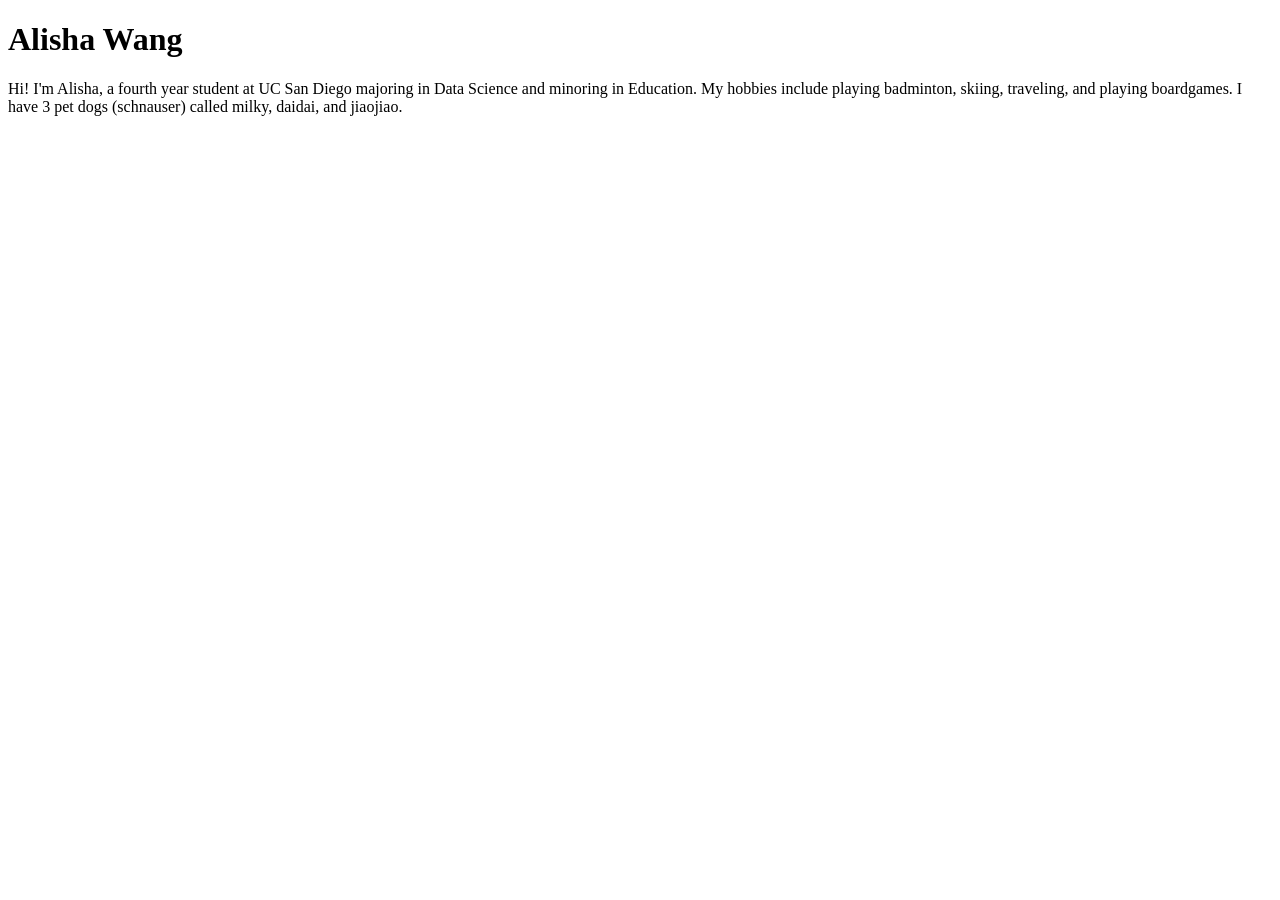
==== index.html @ d689fa77 "Create index.html" ====
<!DOCTYPE html>
<html lang="en">
<head>
    <meta charset="UTF-8">
    <meta name="viewport" content="width=device-width, initial-scale=1.0">
    <title>Alisha Wang: Personal site and portfolio</title>
</head>
<body>
    <h1>Alisha Wang</h1>
    <p>
        Hi! I'm Alisha, a fourth year student at UC San Diego majoring in Data Science and minoring in Education. My hobbies include playing badminton, skiing, traveling, and playing boardgames. I have 3 pet dogs (schnauser) called milky, daidai, and jiaojiao. 
    </p>
</body>
</html>
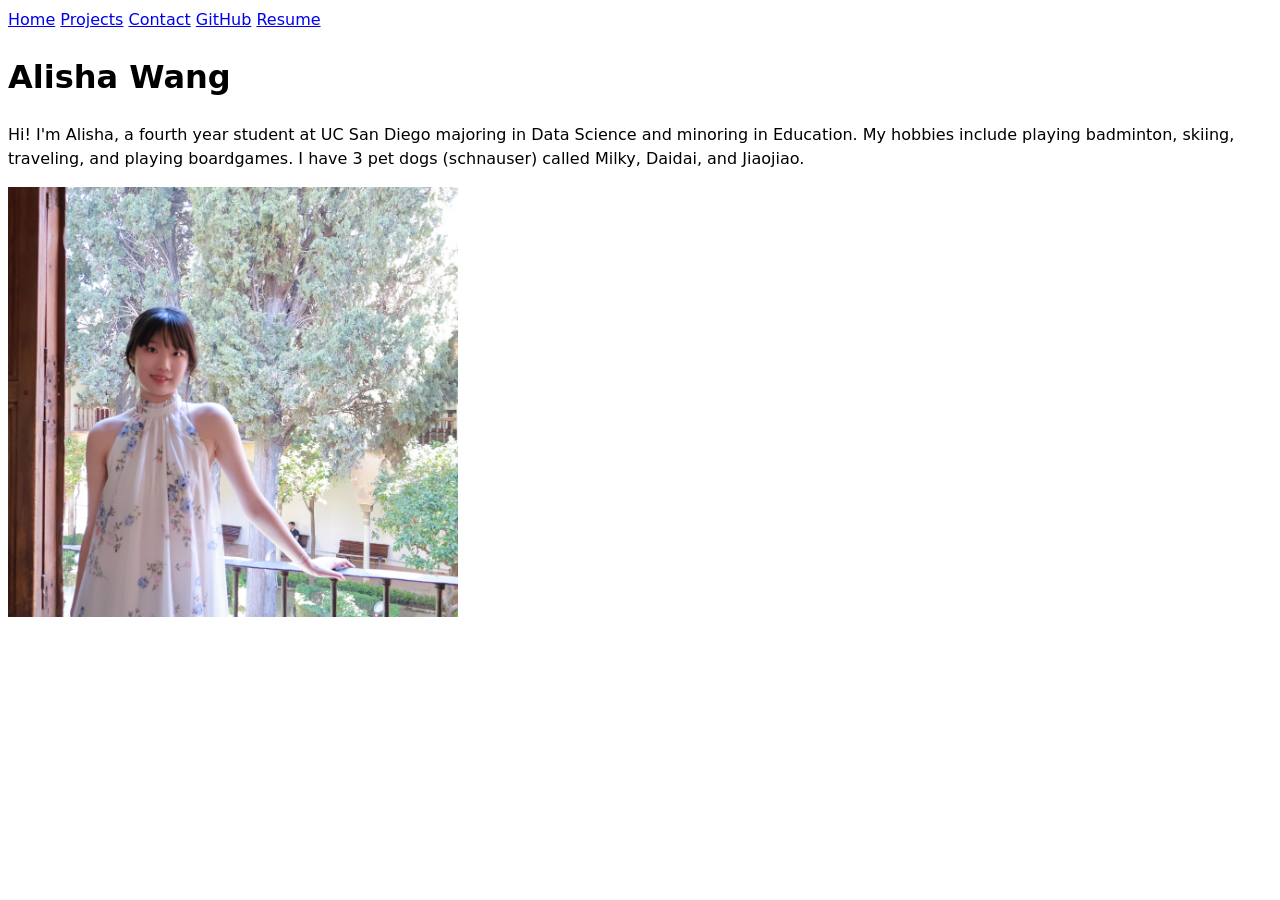
==== commit 9260a0b7: "add contact, projects and resume page" ====
--- a/index.html
+++ b/index.html
@@ -4,11 +4,20 @@
     <meta charset="UTF-8">
     <meta name="viewport" content="width=device-width, initial-scale=1.0">
     <title>Alisha Wang: Personal site and portfolio</title>
+    <link rel="stylesheet" href="style.css">
 </head>
 <body>
+    <nav>
+        <a href="index.html">Home</a>
+        <a href="projects/index.html">Projects</a>
+        <a href="contact/index.html">Contact</a>
+        <a href="https://github.com/alw054" target="_blank">GitHub</a>
+        <a href="resume/index.html">Resume</a>
+    </nav>
     <h1>Alisha Wang</h1>
     <p>
-        Hi! I'm Alisha, a fourth year student at UC San Diego majoring in Data Science and minoring in Education. My hobbies include playing badminton, skiing, traveling, and playing boardgames. I have 3 pet dogs (schnauser) called milky, daidai, and jiaojiao. 
+        Hi! I'm Alisha, a fourth year student at UC San Diego majoring in Data Science and minoring in Education. My hobbies include playing badminton, skiing, traveling, and playing boardgames. I have 3 pet dogs (schnauser) called Milky, Daidai, and Jiaojiao. 
     </p>
+    <img src="images/me.jpg" alt="A photo of me traveling in Alhambra Palace, Spain" width="450">
 </body>
 </html>
--- a/style.css
+++ b/style.css
@@ -0,0 +1,6 @@
+body {
+  /* Set line height to 1.5 times the font size
+	   and use the OS’s UI font as the website font
+	 */
+  font: 100%/1.5 system-ui;
+}
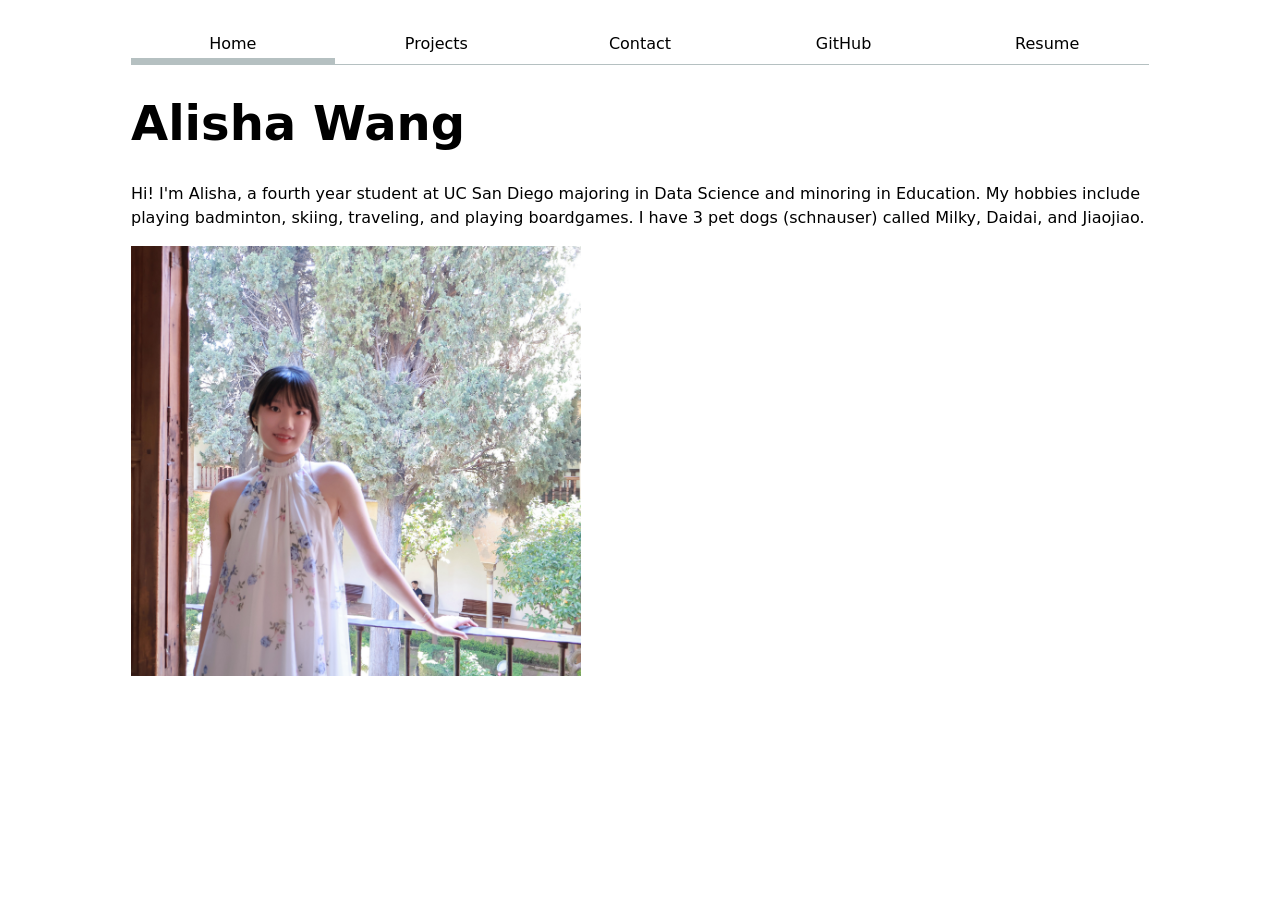
==== commit 6c623f5f: "update css" ====
--- a/index.html
+++ b/index.html
@@ -8,7 +8,7 @@
 </head>
 <body>
     <nav>
-        <a href="index.html">Home</a>
+        <a href="index.html" class="current">Home</a>
         <a href="projects/index.html">Projects</a>
         <a href="contact/index.html">Contact</a>
         <a href="https://github.com/alw054" target="_blank">GitHub</a>
--- a/style.css
+++ b/style.css
@@ -3,4 +3,140 @@
 	   and use the OS’s UI font as the website font
 	 */
   font: 100%/1.5 system-ui;
+    max-width: 100ch;
+    margin-inline: auto;
+    padding: 1rem;
+}
+
+html {
+    --color-accent: oklch(65% 50% 0);
+    accent-color: var(--color-accent);
+}
+
+nav {
+    display: flex;
+    margin-bottom: 1.5rem;
+    border-bottom: 1px solid oklch(80% 3% 200);
+}
+
+nav a {
+    flex: 1;
+    text-decoration: none;
+    color: inherit;
+    text-align: center;
+    padding: 0.5em;
+}
+
+nav a.current {
+    border-bottom: 0.4em solid oklch(80% 3% 200);
+    padding-bottom: 0.1em;
+}
+
+nav a:hover {
+    border-bottom: 0.4em solid var(--color-accent);
+    padding-bottom: 0.1em;
+    background-color: oklch(from var(--color-accent) 95% 5% h);
+}
+
+form {
+    display: grid;
+    grid-template-columns: auto 1fr;
+    gap: 1em;
+}
+
+label {
+    display: grid;
+    grid-template-columns: subgrid;
+    grid-column: 1 / -1;
+    margin: 0;
+}
+
+input,
+textarea {
+    width: 100%;
+    box-sizing: border-box;
+}
+
+button {
+    grid-column: 1 / -1;
+}
+
+.projects {
+    display: grid;
+    grid-template-columns: repeat(auto-fill, minmax(15em, 1fr));
+    gap: 1em;
+}
+
+.projects article {
+    display: grid;
+    grid-template-rows: subgrid;
+    grid-row: span 3;
+}
+
+.projects h2 {
+    margin: 0;
+}
+
+.projects img {
+    width: 100%;
+    height: auto;
+    display: block;
+}
+
+h1 {
+    font-size: 300%;
+}
+
+h1, h2, h3, h4, h5, h6 {
+    line-height: 1.1;
+    text-wrap: balance;
+}
+
+.resume {
+    display: grid;
+    gap: 2rem;
+}
+
+.resume section {
+    border-left: 4px solid var(--color-accent);
+    padding-left: 1rem;
+}
+
+.resume h2 {
+    margin-bottom: 0.5rem;
+    font-size: 1.5rem;
+}
+
+.resume article {
+    margin-bottom: 1rem;
+}
+
+.resume h3 {
+    margin-bottom: 0.2rem;
+}
+
+.resume p {
+    margin: 0.3rem 0;
+}
+
+.resume ul {
+    margin-top: 0.5rem;
+    padding-left: 1.5rem;
+}
+
+.resume time {
+    color: #666;
+    font-size: 0.95em;
+}
+
+.resume header {
+    margin-bottom: 0.5rem;
+}
+
+.resume a {
+    color: var(--color-accent);
+}
+
+.resume a:hover {
+    text-decoration: underline;
 }
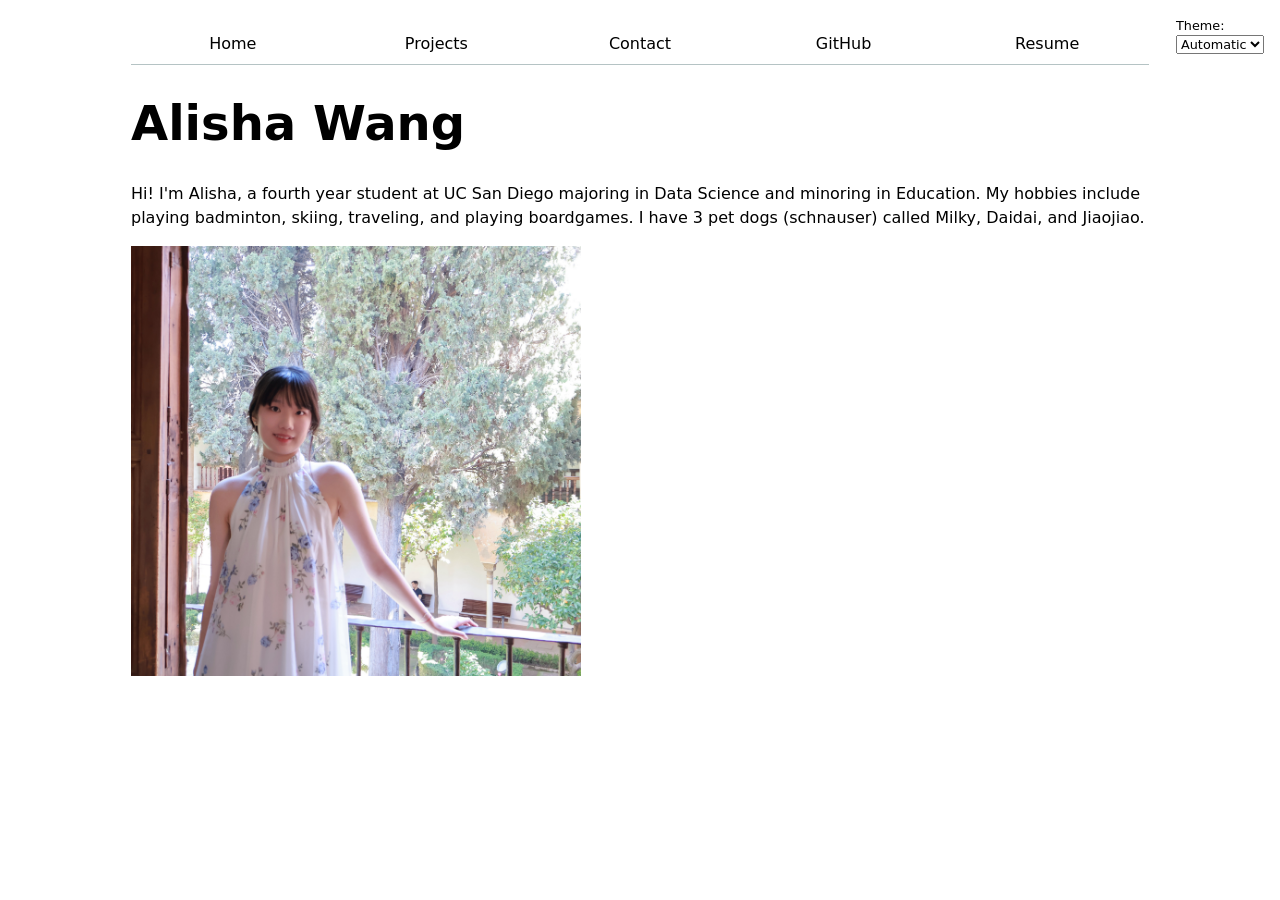
==== commit 14b444a5: "update js" ====
--- a/index.html
+++ b/index.html
@@ -5,15 +5,9 @@
     <meta name="viewport" content="width=device-width, initial-scale=1.0">
     <title>Alisha Wang: Personal site and portfolio</title>
     <link rel="stylesheet" href="style.css">
+    <script src="global.js" type="module"></script>
 </head>
 <body>
-    <nav>
-        <a href="index.html" class="current">Home</a>
-        <a href="projects/index.html">Projects</a>
-        <a href="contact/index.html">Contact</a>
-        <a href="https://github.com/alw054" target="_blank">GitHub</a>
-        <a href="resume/index.html">Resume</a>
-    </nav>
     <h1>Alisha Wang</h1>
     <p>
         Hi! I'm Alisha, a fourth year student at UC San Diego majoring in Data Science and minoring in Education. My hobbies include playing badminton, skiing, traveling, and playing boardgames. I have 3 pet dogs (schnauser) called Milky, Daidai, and Jiaojiao. 
--- a/style.css
+++ b/style.css
@@ -1,142 +1,163 @@
 body {
-  /* Set line height to 1.5 times the font size
-	   and use the OS’s UI font as the website font
-	 */
   font: 100%/1.5 system-ui;
-    max-width: 100ch;
-    margin-inline: auto;
-    padding: 1rem;
+  max-width: 100ch;
+  margin-inline: auto;
+  padding: 1rem;
 }
 
 html {
-    --color-accent: oklch(65% 50% 0);
-    accent-color: var(--color-accent);
+  --color-accent: oklch(65% 50% 0);
+  accent-color: var(--color-accent);
+  color-scheme: light dark;
 }
 
+/* Navigation */
 nav {
-    display: flex;
-    margin-bottom: 1.5rem;
-    border-bottom: 1px solid oklch(80% 3% 200);
+  --border-color: oklch(50% 10% 200 / 40%);
+  display: flex;
+  margin-bottom: 1.5rem;
+  border-bottom: 1px solid var(--border-color);
 }
 
 nav a {
-    flex: 1;
-    text-decoration: none;
-    color: inherit;
-    text-align: center;
-    padding: 0.5em;
+  flex: 1;
+  text-decoration: none;
+  color: inherit;
+  text-align: center;
+  padding: 0.5em;
 }
 
 nav a.current {
-    border-bottom: 0.4em solid oklch(80% 3% 200);
-    padding-bottom: 0.1em;
+  border-bottom: 0.4em solid var(--border-color);
+  padding-bottom: 0.1em;
 }
 
 nav a:hover {
-    border-bottom: 0.4em solid var(--color-accent);
-    padding-bottom: 0.1em;
-    background-color: oklch(from var(--color-accent) 95% 5% h);
+  border-bottom: 0.4em solid var(--color-accent);
+  padding-bottom: 0.1em;
+  background-color: color-mix(in oklch, var(--color-accent), canvas 85%);
 }
 
+/* Forms */
 form {
-    display: grid;
-    grid-template-columns: auto 1fr;
-    gap: 1em;
+  display: grid;
+  grid-template-columns: auto 1fr;
+  gap: 1em;
 }
 
 label {
-    display: grid;
-    grid-template-columns: subgrid;
-    grid-column: 1 / -1;
-    margin: 0;
+  display: grid;
+  grid-template-columns: subgrid;
+  grid-column: 1 / -1;
+  margin: 0;
 }
 
 input,
 textarea {
-    width: 100%;
-    box-sizing: border-box;
+  width: 100%;
+  box-sizing: border-box;
+}
+
+input,
+textarea,
+button {
+  font: inherit;
 }
 
 button {
-    grid-column: 1 / -1;
+  grid-column: 1 / -1;
 }
 
+/* Projects */
 .projects {
-    display: grid;
-    grid-template-columns: repeat(auto-fill, minmax(15em, 1fr));
-    gap: 1em;
+  display: grid;
+  grid-template-columns: repeat(auto-fill, minmax(15em, 1fr));
+  gap: 1em;
 }
 
 .projects article {
-    display: grid;
-    grid-template-rows: subgrid;
-    grid-row: span 3;
+  display: grid;
+  grid-template-rows: subgrid;
+  grid-row: span 3;
 }
 
 .projects h2 {
-    margin: 0;
+  margin: 0;
 }
 
 .projects img {
-    width: 100%;
-    height: auto;
-    display: block;
+  width: 100%;
+  height: auto;
+  display: block;
 }
 
+/* Headings */
 h1 {
-    font-size: 300%;
+  font-size: 300%;
 }
 
 h1, h2, h3, h4, h5, h6 {
-    line-height: 1.1;
-    text-wrap: balance;
+  line-height: 1.1;
+  text-wrap: balance;
 }
 
+/* Resume */
 .resume {
-    display: grid;
-    gap: 2rem;
+  display: grid;
+  gap: 2rem;
 }
 
 .resume section {
-    border-left: 4px solid var(--color-accent);
-    padding-left: 1rem;
+  border-left: 4px solid var(--color-accent);
+  padding-left: 1rem;
 }
 
 .resume h2 {
-    margin-bottom: 0.5rem;
-    font-size: 1.5rem;
+  margin-bottom: 0.5rem;
+  font-size: 1.5rem;
 }
 
 .resume article {
-    margin-bottom: 1rem;
+  margin-bottom: 1rem;
 }
 
 .resume h3 {
-    margin-bottom: 0.2rem;
+  margin-bottom: 0.2rem;
 }
 
 .resume p {
-    margin: 0.3rem 0;
+  margin: 0.3rem 0;
 }
 
 .resume ul {
-    margin-top: 0.5rem;
-    padding-left: 1.5rem;
+  margin-top: 0.5rem;
+  padding-left: 1.5rem;
 }
 
 .resume time {
-    color: #666;
-    font-size: 0.95em;
+  color: color-mix(in oklch, canvastext, canvas 40%);
+  font-size: 0.95em;
 }
 
 .resume header {
-    margin-bottom: 0.5rem;
+  margin-bottom: 0.5rem;
 }
 
 .resume a {
-    color: var(--color-accent);
+  color: var(--color-accent);
 }
 
 .resume a:hover {
-    text-decoration: underline;
+  text-decoration: underline;
+}
+
+.color-scheme {
+  position: absolute;
+  top: 1rem;
+  right: 1rem;
+  font-size: 80%;
+}
+
+.color-scheme select {
+  font: inherit;
 }
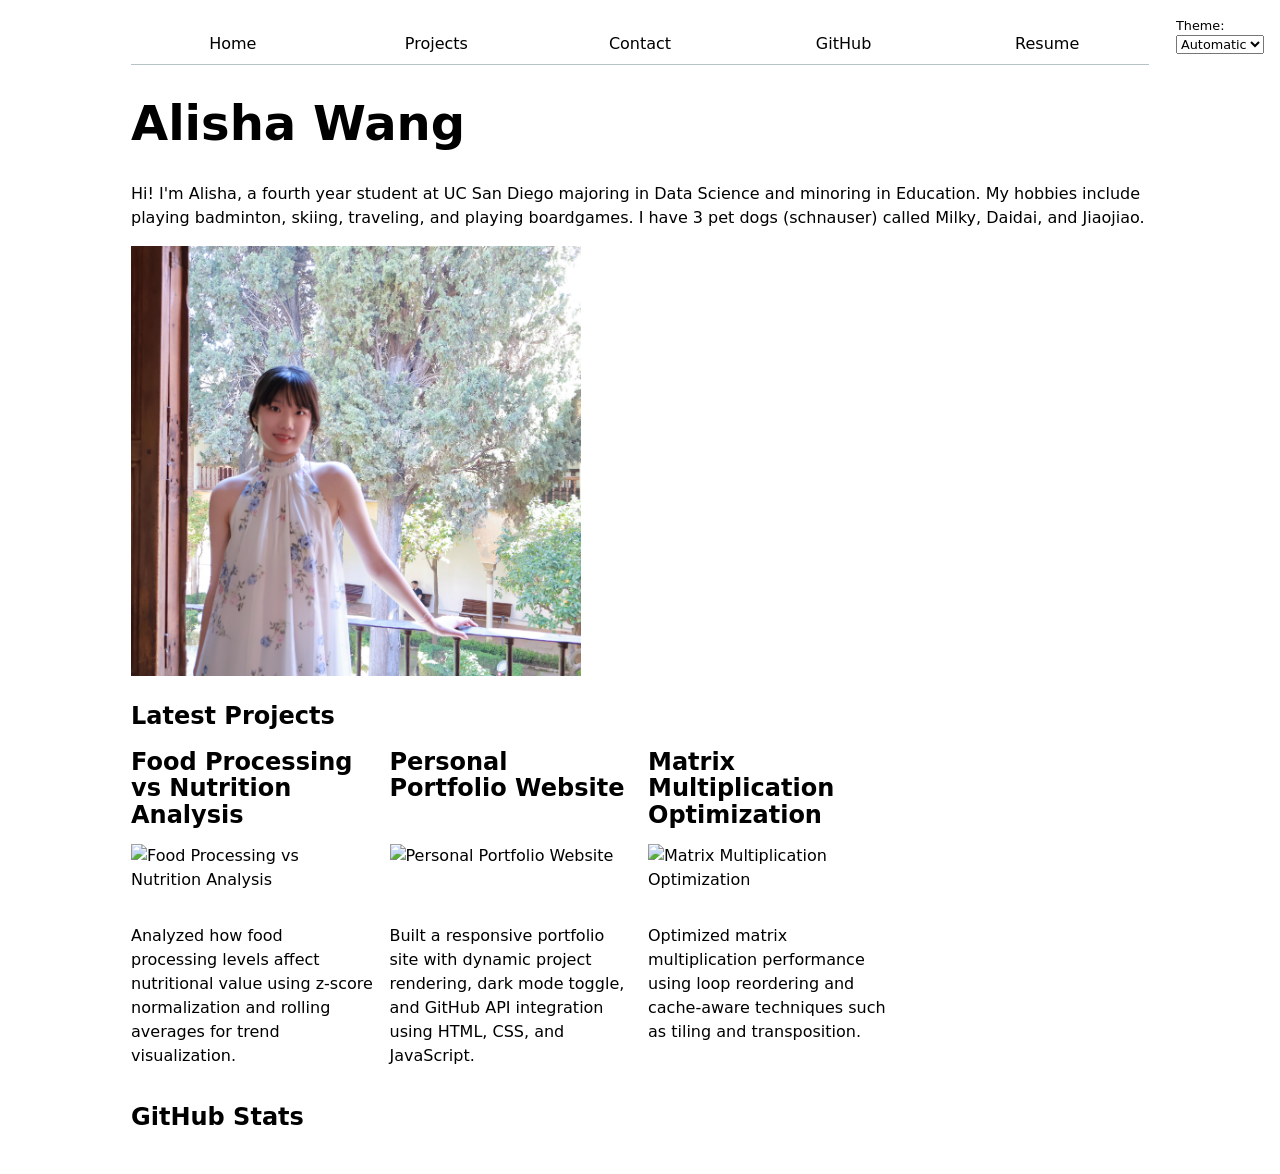
==== commit 1b548a94: "add new features" ====
--- a/index.html
+++ b/index.html
@@ -6,6 +6,7 @@
     <title>Alisha Wang: Personal site and portfolio</title>
     <link rel="stylesheet" href="style.css">
     <script src="global.js" type="module"></script>
+    <script src="index.js" type="module"></script>
 </head>
 <body>
     <h1>Alisha Wang</h1>
@@ -13,5 +14,10 @@
         Hi! I'm Alisha, a fourth year student at UC San Diego majoring in Data Science and minoring in Education. My hobbies include playing badminton, skiing, traveling, and playing boardgames. I have 3 pet dogs (schnauser) called Milky, Daidai, and Jiaojiao. 
     </p>
     <img src="images/me.jpg" alt="A photo of me traveling in Alhambra Palace, Spain" width="450">
+    <h2>Latest Projects</h2>
+    <div class="projects"></div>
+    <h2>GitHub Stats</h2>
+    <div id="profile-stats"></div>
 </body>
-</html>+</html>
+
--- a/style.css
+++ b/style.css
@@ -160,4 +160,21 @@
 
 .color-scheme select {
   font: inherit;
+}
+
+#profile-stats dl {
+  display: grid;
+  grid-template-columns: repeat(4, 1fr);
+  text-align: center;
+  gap: 0.5rem;
+}
+
+#profile-stats dt {
+  grid-row: 1;
+  font-weight: bold;
+}
+
+#profile-stats dd {
+  grid-row: 2;
+  margin: 0;
 }
